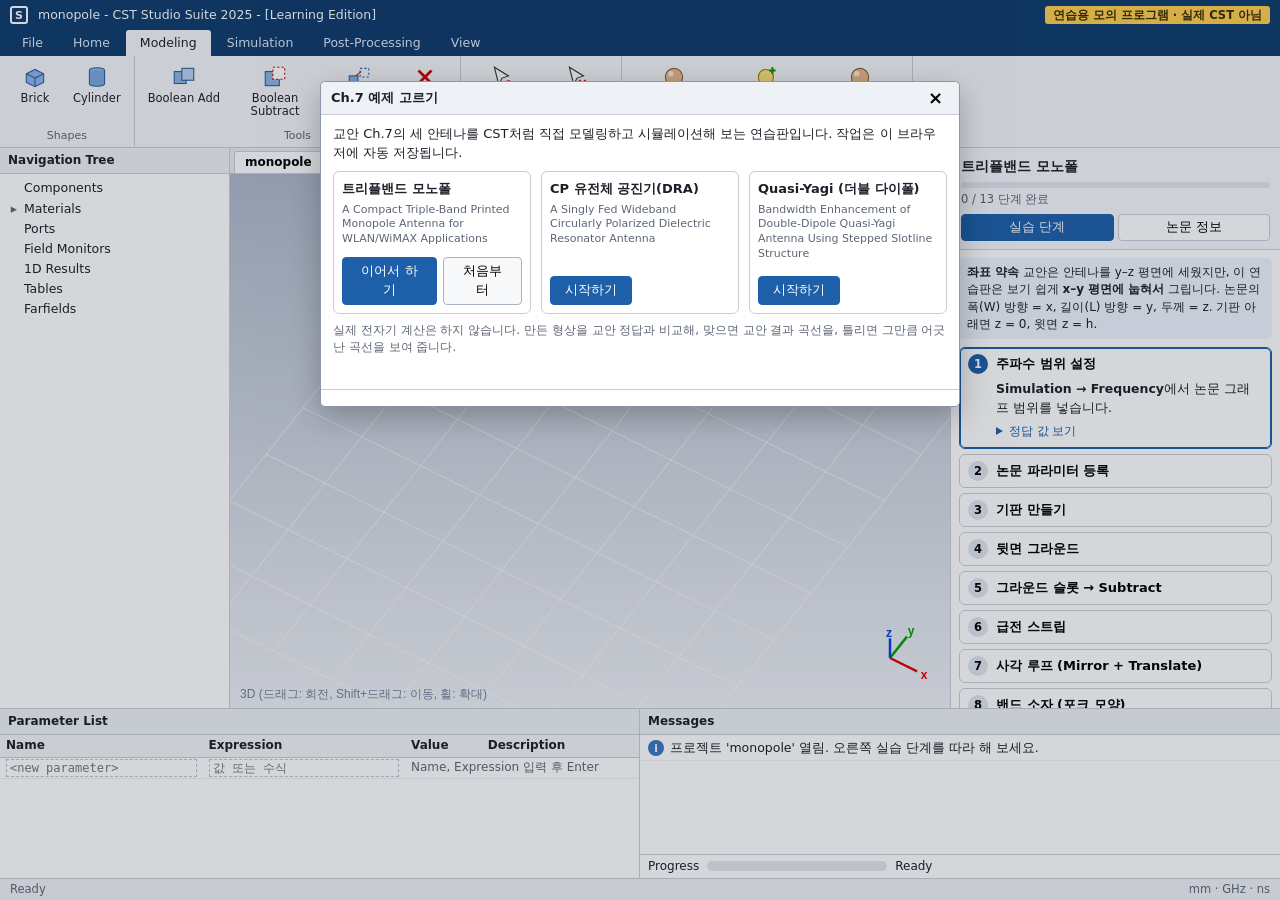
==== cst-sim/index.html @ 96d37521 "Add CST practice simulator (cst-sim, no slide images, noindex) Co-Authored-By: Claude Opus 5.5 <nore" ====
<!DOCTYPE html>
<html lang="ko">
<head>
<meta charset="utf-8">
<meta name="viewport" content="width=device-width, initial-scale=1">
<meta name="robots" content="noindex, nofollow">
<title>CST 연습 시뮬레이터</title>
<style>
:root{
  /* CST 2025 화면을 닮은 업무용 UI: 짙은 파란 제목줄, 밝은 회색 리본, 흰 패널 */
  --title:#0f3a6b;
  --ribbon:#f4f5f7;
  --panel:#ffffff;
  --line:#c9ced6;
  --ink:#1b1f27;
  --muted:#5d6675;
  --accent:#1d5fa8;
  --sel:#cfe3fb;
  --warn:#b26b00;
  --err:#c01919;
  --ok:#1e7a34;
  --ui:"Segoe UI","Malgun Gothic","Apple SD Gothic Neo","Noto Sans KR",system-ui,sans-serif;
  --mono:Consolas,"SF Mono",ui-monospace,monospace;
  color-scheme:light;
}
*{box-sizing:border-box}
html,body{height:100%;margin:0}
body{font:13px/1.45 var(--ui);color:var(--ink);background:#e7e9ee;overflow:hidden}
button{font:inherit;cursor:pointer}
button:focus-visible,input:focus-visible,select:focus-visible{outline:2px solid var(--accent);outline-offset:1px}
#app{display:grid;grid-template-rows:30px 26px 92px minmax(0,1fr) 170px 22px;height:100%}
#titlebar{background:var(--title);color:#fff;display:flex;align-items:center;gap:10px;padding:0 10px;font-size:12.5px}
#titlebar .logo{width:18px;height:18px;border:2px solid #fff;border-radius:3px;display:grid;place-items:center;font-weight:700;font-size:11px}
#titlebar .tag{margin-left:auto;background:#ffcf4d;color:#3b2a00;border-radius:3px;padding:1px 8px;font-weight:700;font-size:11.5px}
#rtabs{background:var(--title);display:flex;gap:2px;padding:0 8px;align-items:flex-end}
.rt{background:transparent;color:#dfe9f7;border:0;padding:4px 14px;border-radius:3px 3px 0 0;font-size:12.5px}
.rt:hover{background:rgba(255,255,255,.12)}
.rt.on{background:var(--ribbon);color:var(--ink)}
#ribbon{background:var(--ribbon);border-bottom:1px solid var(--line);display:flex;overflow-x:auto;overflow-y:hidden}
.rg{display:flex;flex-direction:column;border-right:1px solid var(--line);padding:4px 6px 0}
.rb{display:flex;gap:2px;flex:1}
.rgl{text-align:center;color:var(--muted);font-size:11px;padding:1px 0 3px}
.rbtn{display:flex;flex-direction:column;align-items:center;gap:2px;background:transparent;border:1px solid transparent;border-radius:3px;padding:3px 6px;min-width:58px;max-width:92px;font-size:11.5px;color:var(--ink);line-height:1.15;text-align:center}
.rbtn:hover{background:#e3ecf8;border-color:#b7cbe6}
.rbtn.on{background:#cfe0f6;border-color:#8fb0dc}
#main{display:grid;grid-template-columns:230px minmax(0,1fr) 330px;min-height:0}
#nav,#mission{background:var(--panel);border-right:1px solid var(--line);display:flex;flex-direction:column;min-height:0}
#mission{border-right:0;border-left:1px solid var(--line)}
.ph{font-size:12px;font-weight:600;padding:4px 8px;border-bottom:1px solid var(--line);background:#eef1f5}
#tree{overflow:auto;flex:1;padding:4px 0;font-size:12.5px}
#tree ul{list-style:none;margin:0;padding-left:12px}
#tree>ul{padding-left:4px}
.tn{display:flex;align-items:center;gap:4px;padding:1px 4px;border-radius:2px;cursor:default;white-space:nowrap}
.tn:hover{background:#eef4fc}
.tn.sel{background:var(--sel)}
.tw{width:12px;color:var(--muted);cursor:pointer;flex:none;text-align:center}
.sw{width:11px;height:11px;border:1px solid rgba(0,0,0,.35);border-radius:2px;flex:none;display:inline-block}
#center{display:flex;flex-direction:column;min-width:0;min-height:0;background:#d7dbe2}
#vtabs{display:flex;gap:2px;padding:3px 4px 0;background:#e9ecf1;border-bottom:1px solid var(--line);overflow-x:auto}
.vt{border:1px solid var(--line);border-bottom:0;background:#f5f6f8;border-radius:3px 3px 0 0;padding:2px 10px;font-size:12px;white-space:nowrap;display:flex;gap:6px;align-items:center}
.vt.on{background:#fff;font-weight:600}
.vx{color:#a00;font-weight:700;padding:0 2px}
#vp{position:relative;flex:1;min-height:0;overflow:hidden}
#cv{display:block}
#vpHint{position:absolute;left:12px;top:10px;right:12px;background:rgba(255,255,255,.95);border:1px solid #f0a040;border-left:5px solid #f08a00;border-radius:4px;padding:6px 10px;font-size:13px;max-width:720px}
#resPane{position:absolute;inset:0;background:#fff;display:flex;flex-direction:column}
#resPane[hidden],#vpHint[hidden]{display:none}
.simnote{background:#fff7dd;color:#6a4b00;border-bottom:1px solid #f0d58a;padding:4px 10px;font-size:12px}
.ffbar{padding:6px 10px;display:flex;gap:10px;align-items:center;border-bottom:1px solid var(--line);flex-wrap:wrap}
.ffinfo{position:absolute;right:14px;bottom:14px;background:rgba(255,255,255,.95);border:2px solid #d00;padding:6px 10px;font-size:12px;line-height:1.5;z-index:2}
.empty{padding:30px;color:var(--muted)}
#bottom{display:grid;grid-template-columns:minmax(0,1fr) minmax(0,1fr);border-top:1px solid var(--line);min-height:0}
#params,#msgs{background:var(--panel);display:flex;flex-direction:column;min-height:0}
#params{border-right:1px solid var(--line)}
#ptabwrap{overflow:auto;flex:1}
#ptab{border-collapse:collapse;width:100%;font-size:12px}
#ptab th{position:sticky;top:0;background:#f3f5f8;text-align:left;font-weight:600;border-bottom:1px solid var(--line);padding:2px 6px}
#ptab td{border-bottom:1px solid #edf0f4;padding:1px 6px;font-variant-numeric:tabular-nums}
#ptab input{width:100%;border:1px solid transparent;background:transparent;font:12px var(--mono);padding:1px 3px}
#ptab input:hover,#ptab input:focus{border-color:#9db8dc;background:#fff}
#ptab .pd{color:var(--muted)}
#ptab .bad{color:var(--err)}
#ptab .newp input{border:1px dashed #b9c4d3}
#msglist{overflow:auto;flex:1;padding:2px 0;font-size:12.5px}
.m{display:flex;gap:6px;padding:2px 8px;border-bottom:1px solid #f1f3f6}
.mi{width:16px;height:16px;border-radius:50%;flex:none;display:grid;place-items:center;font-size:10.5px;font-weight:700;color:#fff;background:#3a78c3;margin-top:1px}
.m.warn .mi{background:#e09a00}.m.err .mi{background:var(--err)}.m.ok .mi{background:var(--ok)}
.m.err{color:var(--err)}
#prog{display:flex;align-items:center;gap:8px;padding:3px 8px;border-top:1px solid var(--line);font-size:12px}
#pbarw{flex:0 0 180px;height:10px;background:#e2e6ec;border-radius:5px;overflow:hidden}
#pbar{height:100%;width:0;background:#2b8a3e}
#status{background:#f0f2f5;border-top:1px solid var(--line);display:flex;gap:16px;align-items:center;padding:0 10px;font-size:11.5px;color:var(--muted)}
#status span:last-child{margin-left:auto}
.lnk{background:none;border:0;color:var(--err);padding:0 4px}
/* mission */
.mh{padding:8px 10px;border-bottom:1px solid var(--line);background:#f6f8fb}
.mt{font-weight:700;font-size:14px}
.mp{height:6px;background:#e1e6ee;border-radius:3px;margin:6px 0 3px;overflow:hidden}
.mpb{height:100%;background:var(--ok)}
.mpt{font-size:11.5px;color:var(--muted)}
.mtabs{display:flex;gap:4px;margin-top:6px}
.mtabs button{flex:1;border:1px solid var(--line);background:#fff;border-radius:4px;padding:3px}
.mtabs button.on{background:var(--accent);color:#fff;border-color:var(--accent)}
.mb{overflow:auto;flex:1;padding:8px}
.coord{background:#eef4fc;border-radius:5px;padding:6px 8px;font-size:12px;margin-bottom:8px}
.st{border:1px solid var(--line);border-radius:6px;margin-bottom:5px;background:#fff}
.st.cur{border-color:var(--accent);box-shadow:0 0 0 1px var(--accent) inset}
.st.done{background:#f3faf4}
.sth{display:flex;gap:8px;align-items:center;width:100%;background:none;border:0;text-align:left;padding:6px 8px}
.sn{width:20px;height:20px;border-radius:50%;display:grid;place-items:center;flex:none;background:#dfe5ee;font-size:11.5px;font-weight:700}
.st.cur .sn{background:var(--accent);color:#fff}
.st.done .sn{background:var(--ok);color:#fff}
.stt{font-weight:600}
.stb{padding:0 10px 8px 36px;font-size:12.5px}
.stb p{margin:0 0 6px}
details summary{cursor:pointer;color:var(--accent);font-size:12px}
table.ans{border-collapse:collapse;margin:4px 0 6px;font-size:12px;width:100%}
table.ans th{text-align:left;font-weight:500;color:var(--muted);padding:1px 6px 1px 0;white-space:nowrap;vertical-align:top}
table.ans td code{font:12px var(--mono);background:#f2f4f7;padding:0 4px;border-radius:3px}
.alldone{background:#e7f6ea;border:1px solid #9fd3aa;border-radius:6px;padding:8px;margin-top:6px}
details.live{margin-top:10px;font-size:12px}
details.live table{border-collapse:collapse;margin-top:4px}
details.live td{padding:1px 8px 1px 0;font-variant-numeric:tabular-nums}
.paper .pt{font-weight:700;margin:0 0 6px}
.ptab2{border-collapse:collapse;font-size:12px;width:100%;margin-bottom:8px}
.ptab2 td,.ptab2 th{border-bottom:1px solid #edf0f4;padding:1px 6px;text-align:left;font-variant-numeric:tabular-nums}
.gal{display:grid;gap:8px}
.gal figure{margin:0;border:1px solid var(--line);border-radius:5px;overflow:hidden}
.gal img{width:100%;display:block;cursor:zoom-in}
.gal figcaption{font-size:11.5px;padding:3px 6px;color:var(--muted)}
kbd{font:11.5px var(--mono);border:1px solid #b9c1cd;border-bottom-width:2px;border-radius:3px;padding:0 5px;background:#f6f7f9}
code{font:12px var(--mono)}
.chip{border:1px solid #f08a00;background:#fff3e2;border-radius:10px;padding:0 9px;margin-left:6px;font-size:12px}
/* dialogs */
#modal{position:fixed;inset:0;background:rgba(20,30,50,.18);display:flex;align-items:flex-start;justify-content:center;padding-top:9vh;z-index:20}
#modal[hidden]{display:none}
.dlg{background:#fff;border:1px solid #8b97a8;border-radius:5px;box-shadow:0 10px 30px rgba(0,0,0,.25);width:min(430px,94vw);max-height:84vh;display:flex;flex-direction:column}
.dlg.wide{width:min(640px,96vw)}
.dh{background:#eef1f5;border-bottom:1px solid var(--line);padding:6px 10px;font-weight:600;display:flex;justify-content:space-between;align-items:center;border-radius:5px 5px 0 0}
.dx{border:0;background:none;font-size:18px;line-height:1}
.db{padding:10px 12px;overflow:auto}
.df{display:flex;gap:6px;justify-content:flex-end;padding:8px 12px;border-top:1px solid var(--line)}
.btn{border:1px solid #a9b4c3;background:#f7f8fa;border-radius:4px;padding:4px 14px}
.btn:hover{background:#eaf0f8}
.btn.pri{background:var(--accent);border-color:var(--accent);color:#fff}
.btn.sm{padding:2px 10px;font-size:12px;margin-bottom:6px}
.g2{display:grid;grid-template-columns:1fr 1fr;gap:6px 10px}
.g3{display:grid;grid-template-columns:1fr 1fr 1fr;gap:6px 10px}
.g2 .full{grid-column:1/-1}
.db label{display:flex;flex-direction:column;gap:2px;font-size:12px;color:var(--muted)}
.db label.chk,.radio label{flex-direction:row;align-items:center;gap:5px;color:var(--ink)}
.db label.inl{flex-direction:row;align-items:center;gap:8px;margin-top:6px}
.radio{display:flex;gap:14px}
.db input:not([type=radio]):not([type=checkbox]):not([type=color]),.db select{border:1px solid #b5bfcc;border-radius:3px;padding:3px 6px;font:12.5px var(--mono);color:var(--ink);background:#fff;min-width:0}
.db input:disabled{background:#f1f3f6;color:#888}
fieldset{border:1px solid var(--line);border-radius:4px;margin:8px 0;padding:6px 8px}
legend{font-size:12px;color:var(--muted)}
.pg{display:grid;grid-template-columns:24px repeat(4,minmax(0,1fr));gap:4px 6px;align-items:center;font-size:12px}
.pg b{font-weight:500;color:var(--muted)}
.hint{color:var(--muted);font-size:12px;margin:8px 0 0}
.dp{margin:0 0 8px}
.derr{color:var(--err);font-size:12px;min-height:16px;margin-top:6px}
.mlist{border:1px solid var(--line);height:180px;overflow:auto;margin:6px 0;border-radius:3px}
.mi2{padding:3px 8px;display:flex;gap:6px;align-items:center;cursor:pointer}
.mi2:hover{background:#eef4fc}.mi2.on{background:var(--sel)}
.minfo{background:#f5f7fa;border-radius:4px;padding:6px 8px;font-size:12px}
.tlist{margin-top:10px;font-size:12px;border-top:1px solid var(--line);padding-top:6px}
.pcards{display:grid;grid-template-columns:repeat(3,minmax(0,1fr));gap:10px}
.pcard{border:1px solid var(--line);border-radius:6px;overflow:hidden;display:flex;flex-direction:column}
.pcard img{width:100%;height:120px;object-fit:cover;object-position:top}
.pc{padding:8px;display:flex;flex-direction:column;gap:4px;flex:1}
.pc small{color:var(--muted);font-size:11px;line-height:1.35}
.pcb{display:flex;gap:6px;margin-top:auto;padding-top:6px}
#ctx{position:fixed;background:#fff;border:1px solid #8b97a8;box-shadow:0 4px 14px rgba(0,0,0,.2);z-index:30;font-size:12.5px;min-width:190px}
#ctx[hidden]{display:none}
#ctx div{padding:4px 12px;cursor:pointer}#ctx div:hover{background:var(--sel)}
#lb{position:fixed;inset:0;background:rgba(5,10,20,.85);z-index:40;display:flex;align-items:center;justify-content:center;flex-direction:column;gap:10px;padding:20px}
#lb[hidden]{display:none}
#lb img{max-width:100%;max-height:88vh;background:#fff;border-radius:4px}
@media (max-width:1100px){#main{grid-template-columns:200px minmax(0,1fr) 280px}}
@media (max-width:820px){
  body{overflow:auto}
  #app{grid-template-rows:30px 26px 92px 520px auto auto 22px;height:auto}
  #main{grid-template-columns:1fr;grid-template-rows:160px 420px auto}
  #mission{border-left:0;border-top:1px solid var(--line);max-height:520px}
  #bottom{grid-template-columns:1fr;grid-template-rows:200px 160px}
  .pcards{grid-template-columns:1fr}
}
@media (prefers-reduced-motion: reduce){*{transition:none!important}}
</style>
</head>
<body>
<div id="app">
  <div id="titlebar"><span class="logo">S</span><span id="ttl">CST Studio Suite 2025 - [Learning Edition]</span><span class="tag">연습용 모의 프로그램 · 실제 CST 아님</span></div>
  <div id="rtabs"></div>
  <div id="ribbon"></div>
  <div id="main">
    <div id="nav"><div class="ph">Navigation Tree</div><div id="tree"></div></div>
    <div id="center">
      <div id="vtabs"></div>
      <div id="vp"><canvas id="cv"></canvas><div id="vpHint" hidden></div><div id="resPane" hidden></div></div>
    </div>
    <div id="mission"></div>
  </div>
  <div id="bottom">
    <div id="params"><div class="ph">Parameter List</div><div id="ptabwrap"><table id="ptab"></table></div></div>
    <div id="msgs"><div class="ph">Messages</div><div id="msglist"></div><div id="prog"><span>Progress</span><div id="pbarw"><div id="pbar"></div></div><span id="plab">Ready</span></div></div>
  </div>
  <div id="status"><span>Ready</span><span id="stMesh"></span><span>mm · GHz · ns</span></div>
</div>
<div id="modal" hidden></div>
<div id="ctx" hidden></div>
<div id="lb" hidden></div>
<script>window.NO_SLIDES = true;</script>
<script src="data.js"></script>
<script src="app.js"></script>
<script src="view.js"></script>
<script src="charts.js"></script>
<script src="ui.js"></script>
</body>
</html>
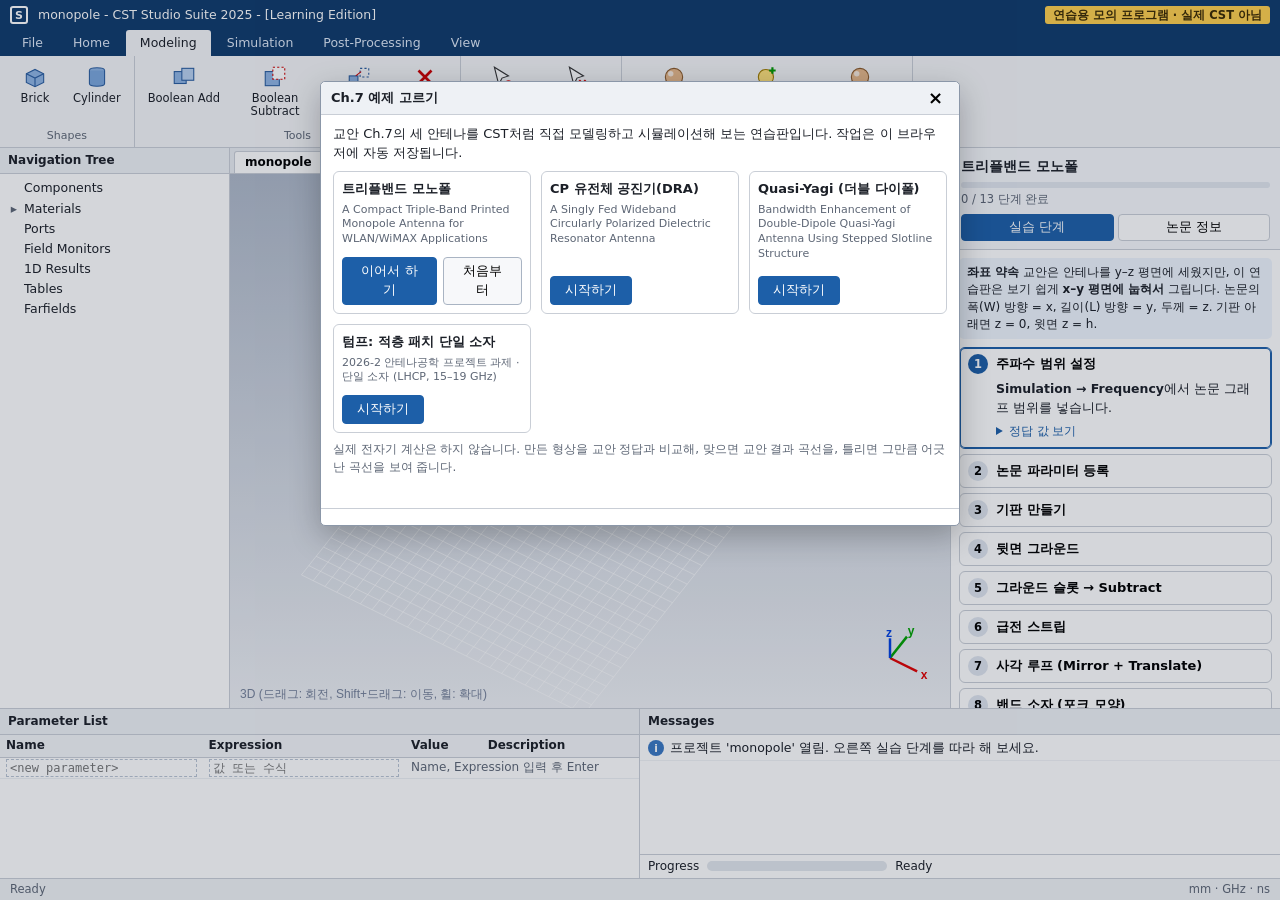
==== commit e1d526ba: "cst-sim: add term project stacked-patch element (geometry grading) Co-Authored-By: Claude Opus 5.5 <" ====
--- a/cst-sim/index.html
+++ b/cst-sim/index.html
@@ -213,6 +213,7 @@
 <div id="lb" hidden></div>
 <script>window.NO_SLIDES = true;</script>
 <script src="data.js"></script>
+<script src="data_tp.js"></script>
 <script src="app.js"></script>
 <script src="view.js"></script>
 <script src="charts.js"></script>
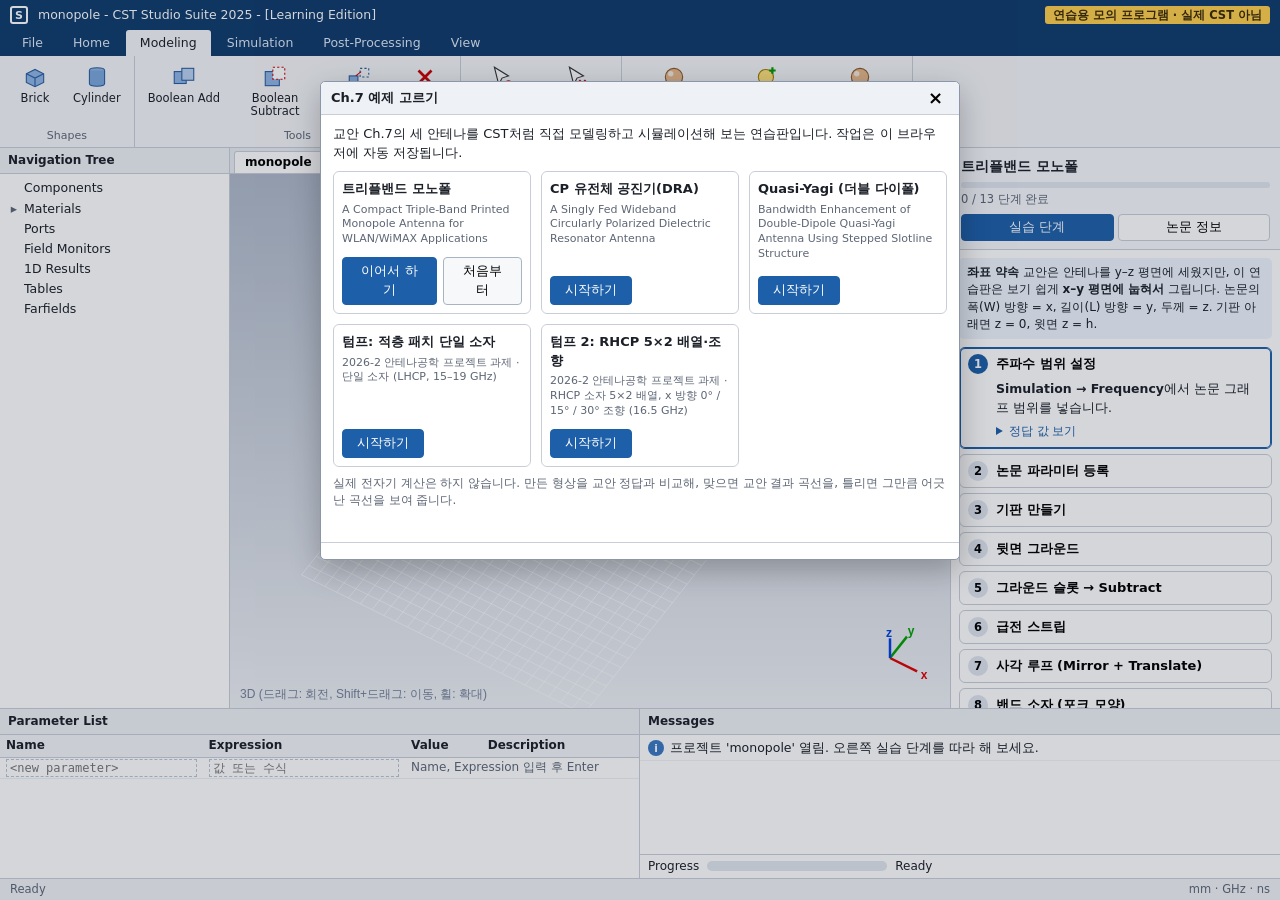
==== commit 64f24091: "cst-sim: add term project task 2 (RHCP 5x2 array, steering excitations) Co-Authored-By: Claude Opus " ====
--- a/cst-sim/index.html
+++ b/cst-sim/index.html
@@ -214,6 +214,7 @@
 <script>window.NO_SLIDES = true;</script>
 <script src="data.js"></script>
 <script src="data_tp.js"></script>
+<script src="data_tp2.js"></script>
 <script src="app.js"></script>
 <script src="view.js"></script>
 <script src="charts.js"></script>
